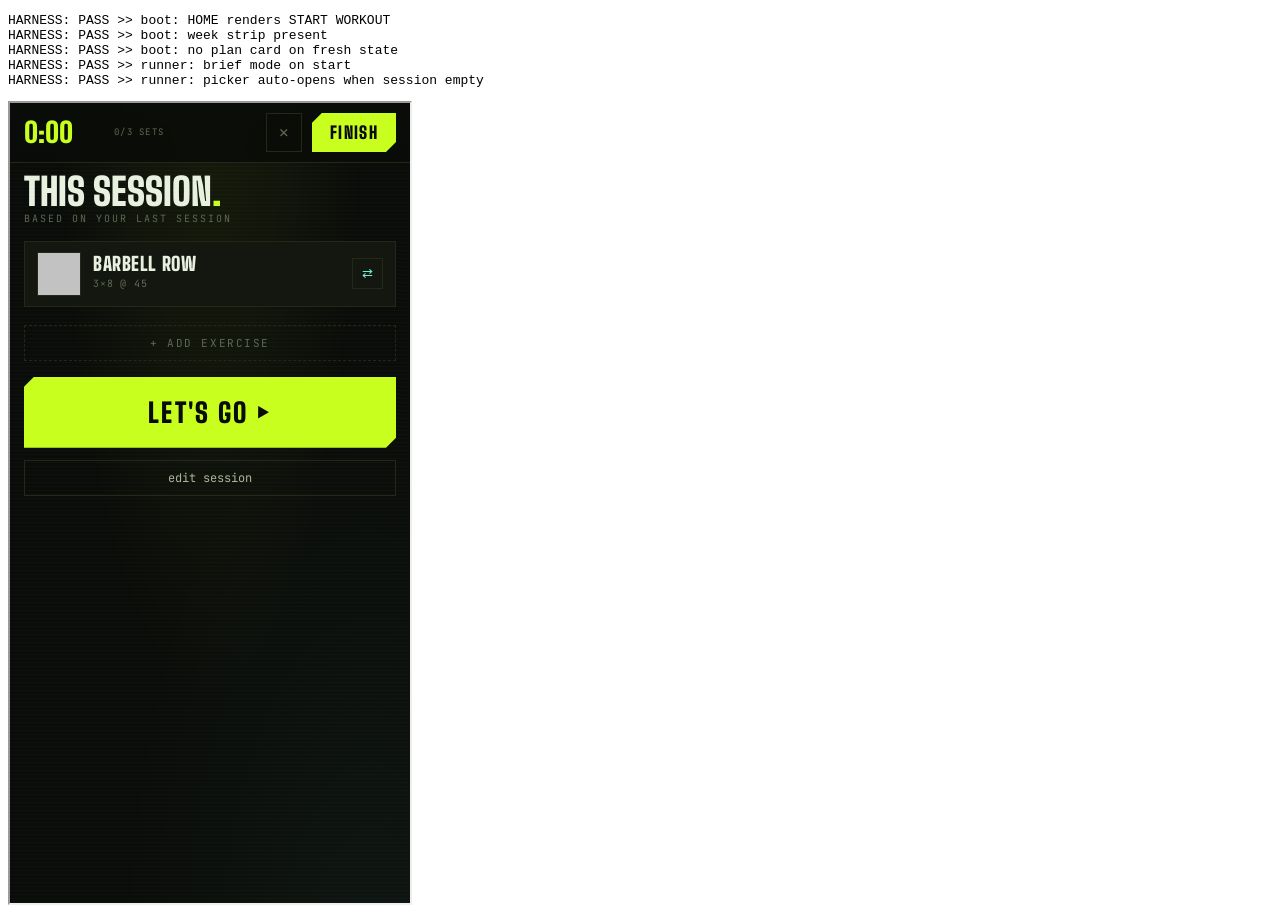
==== test-harness.html @ 70685e1e "Post-workout wishlist: demo matching, timer UX, check-ins, dictation, next-day - exdbMatch rewrite: " ====
<!DOCTYPE html>
<!-- Cuaderno v4 deploy-gate harness: drives the Session Runner in an iframe; writes PASS/FAIL lines into #out.
     Run: python3 -m http.server → chrome --headless --virtual-time-budget=40000 --dump-dom http://localhost:PORT/test-harness.html
     exdb is tested WITHOUT network by pre-seeding localStorage['cuaderno.exdb.v1']. -->
<html>
<head><meta charset="utf-8"></head>
<body>
<pre id="out"></pre>
<iframe id="f" src="about:blank" style="width:400px;height:800px"></iframe>
<script>
'use strict';
const out = [];
function log(name, ok, extra) { out.push(`HARNESS: ${ok ? 'PASS' : 'FAIL'} >> ${name}${extra ? ' >> ' + extra : ''}`); render(); }
function render() { document.getElementById('out').textContent = out.join('\n'); }
const f = document.getElementById('f');
const sleep = ms => new Promise(r => setTimeout(r, ms));
function W() { return f.contentWindow; }
function D() { return f.contentDocument; }
function q(sel) { return D().querySelector(sel); }
function state() { return JSON.parse(W().localStorage.getItem('cuaderno.v1')); }
function aw() { return state().activeWorkout; }
const GIF = '[data-uri]';
function seedExdb() {
  const names = ['squat', 'bench press', 'deadlift', 'overhead press', 'barbell row', 'pull up'];
  const map = {};
  for (const n of names) map[n] = { imgs: [GIF, GIF], instructions: ['Step one.', 'Step two.'] };
  W().localStorage.setItem('cuaderno.exdb.v2', JSON.stringify(map));
}
async function loadApp() {
  f.src = 'index.html';
  await new Promise(r => f.onload = r);
  await sleep(600);
}

(async () => {
  try {
    localStorage.clear();
    await loadApp();
    seedExdb();   // pre-seed exdb cache (no network in tests); takes effect on next render

    // ── boot ──
    log('boot: HOME renders START WORKOUT', !!q('[data-act="start-workout"]'));
    log('boot: week strip present', !!q('.week-strip'));
    log('boot: no plan card on fresh state', !q('.plan-card'));

    // ── runner: fresh start → brief (+auto picker) → LET'S GO → count → set ──
    q('[data-act="start-workout"]').click();                       // TAP 1
    await sleep(400);
    log('runner: brief mode on start', aw()?.mode === 'brief');
    const pick = q('#picker-list [data-act="pick-exercise"]');
    log('runner: picker auto-opens when session empty', !!pick);
    pick.click();
    await sleep(400);
    log('brief: exercise row listed', !!q('.brief-row'));
    log('brief: exdb thumb upgrades the row', !!q('.brief-row img.thumb'));
    log('brief: LET\'S GO present', !!q('[data-act="lets-go"]'));
    q('[data-act="lets-go"]').click();                             // TAP 2
    await sleep(300);
    log('count: 3-2-1 screen renders', aw().mode === 'count' && !!q('#count-num'));

    // reload mid-count → countStartedAt resumes/advances correctly
    await loadApp();
    log('count: mode survives reload', D().body.dataset.view === 'workout' && ['count', 'set'].includes(aw().mode));
    await sleep(4600); W().wkTick(); await sleep(200);             // let 3-2-1-GO elapse (manual tick: see plan-day note)
    log('count → set: auto-advanced', aw().mode === 'set' && !!q('.done-set-btn'));
    log('set: media animation (exdb) present', !!q('#media-flip'));
    log('set: ⓘ form steps available', !!q('[data-act="toggle-form"]'));
    log('set: SET 1/N progress shown', /SET 1\//.test(q('.set-progress .sp')?.textContent || ''));
    log('set: weight input prefilled', (q('.set-table input[data-fld="w"]')?.value || '').length > 0);

    // reload mid-set → same screen, same cursor
    const cur0 = JSON.stringify(aw().cursor);
    await loadApp();
    log('set: mode+cursor survive reload', aw().mode === 'set' && JSON.stringify(aw().cursor) === cur0);

    // ── DONE SET → rest → skip → set 2 ──
    q('[data-act="done-set"]').click();                            // TAP 3 — first set logged
    await sleep(400);
    const st1 = state();
    log('3-tap prime directive: first set logged', st1.sessions[0]?.entries[0]?.sets.length === 1, JSON.stringify(st1.sessions[0]?.entries[0]?.sets[0] || null));
    log('rest: full-screen countdown', aw().mode === 'rest' && !!q('#rest-big'));
    log('rest: UP NEXT card', !!q('.upnext-card') && /SET 2\//.test(q('.upnext-card .d')?.textContent || ''));
    q('[data-act="rest-skip"]').click();
    await sleep(300);
    log('rest SKIP → next set screen', aw().mode === 'set' && /SET 2\//.test(q('.set-progress .sp')?.textContent || ''));

    // ── skip set → rest → skip → set 3 → DONE SET (last) → summary ──
    q('[data-act="skip-set"]').click();
    await sleep(300);
    log('skip set: row marked skipped, no log', aw().exercises[0].rows[1].skipped === true && state().sessions[0].entries[0].sets.length === 1);
    log('skip set → rest screen', aw().mode === 'rest');
    q('[data-act="rest-skip"]').click();
    await sleep(300);
    log('set 3 reached', /SET 3\//.test(q('.set-progress .sp')?.textContent || ''));
    W().confirm = () => true;
    q('[data-act="done-set"]').click();                            // last undone row → finish
    await sleep(500);
    log('last set → summary', D().body.dataset.view === 'summary' && !!q('.sum-hero'));
    const st2 = state();
    log('finish: 2 logged sets (skipped excluded), endedAt set', st2.sessions[0].entries[0].sets.length === 2 && !!st2.sessions[0].endedAt && st2.activeWorkout === null);
    log('summary: debrief button offered', !!q('[data-act="debrief-session"]'));
    q('[data-act="goto-home"]').click();
    await sleep(300);
    log('home feed shows the workout', D().body.dataset.view === 'home' && !!q('[data-act="open-session"]'));
    log('home: streak strip shows n/goal', /\d+\/\d+/.test(q('.week-strip .l')?.textContent || ''), q('.week-strip .l')?.textContent);

    // ── debrief: home prompt → speak/type → saved on the session ──
    log('home: undebriefed session prompts 🎙', !!q('[data-act="debrief-session"]'));
    q('[data-act="debrief-session"]').click();
    await sleep(300);
    log('debrief modal opens', D().getElementById('debrief-modal').open);
    D().getElementById('db-text').value = 'Felt strong, slept 8h, slight left shoulder tweak on the last set.';
    D().getElementById('db-send').click();
    await sleep(400);
    const dbS = state().sessions.find(s => s.debrief);
    log('debrief saved to the session (no API key → stored anyway)', !!dbS && dbS.debrief.text.includes('shoulder'));
    log('home: debrief prompt cleared after saving', !q('[data-act="debrief-session"]'));

    // ── edit round-trip (new workout, resumed same day) ──
    q('[data-act="start-workout"]').click();
    await sleep(400);
    log('restart same day: brief again, done rows folded', aw().mode === 'brief' && aw().exercises[0].rows.filter(r => r.done).length === 2);
    q('[data-act="edit-session"]').click();
    await sleep(300);
    log('edit mode: table player renders', aw().mode === 'edit' && !!q('.ov-strip') && !!q('.player-nav'));
    q('[data-act="resume-runner"]').click();
    await sleep(300);
    log('resume runner from edit', ['set', 'edit'].includes(aw().mode), 'mode=' + aw().mode);   // 'edit' only if zero undone rows
    W().confirm = () => true;
    q('[data-act="cancel-workout"]').click();
    await sleep(300);
    log('cancel returns home (logged sets kept)', D().body.dataset.view === 'home' && state().sessions[0].entries[0].sets.length === 2);

    // ── coach chips ──
    W().nav('coach');
    await sleep(300);
    log('coach: full-screen overlay with inner scroller', !!q('.coach-wrap') && getComputedStyle(q('.coach-wrap')).position === 'fixed');
    log('coach: bottom tabs STAY visible (exit path)', getComputedStyle(q('#bottom-tabs')).display !== 'none');
    log('coach: chips render', D().querySelectorAll('#coach-chips [data-chip]').length === 5);
    log('coach: dock input present', !!q('#coach-dock #coach-text'));
    log('offline: prefetch fn + settings button wired', typeof W().offlinePrefetch === 'function' && !!D().getElementById('offline-prep-btn'));
    q('#coach-chips [data-chip="0"]').click();
    await sleep(200);
    log('coach: chip stuffs a real prompt (send blocked w/o key)', (q('#coach-text').value || '').toLowerCase().includes('program'));

    // ── plan lifecycle through the runner ──
    W().acceptPlan({ type: 'plan', name: 'TEST UL', days: [
      { name: 'UPPER', exercises: [{ name: 'Bench Press', sets: 2, reps: 5, startWeight: 100, videoQuery: 'bench' }] },
      { name: 'LOWER', exercises: [{ name: 'Squat', sets: 2, reps: 5, videoQuery: 'squat' }] },
    ]});
    await sleep(400);
    log('plan accepted: card on home', !!q('.plan-card'));
    q('[data-act="start-workout"]').click();
    await sleep(400);
    log('plan day: brief shows plan context', aw().mode === 'brief' && /UPPER/.test(q('.brief-sub')?.textContent || ''));
    q('[data-act="lets-go"]').click();
    await sleep(4800); W().wkTick(); await sleep(200);             // 3-2-1-GO (intervals don't fire in headless virtual time — drive the tick)
    log('plan day: set screen @ target weight', aw().mode === 'set' && q('.set-table input[data-fld="w"]')?.value === '100',
        `mode=${aw()?.mode} w=${q('.set-table input[data-fld="w"]')?.value}`);
    q('[data-act="done-set"]').click(); await sleep(300);
    q('[data-act="rest-skip"]')?.click(); await sleep(300);
    q('[data-act="done-set"]').click(); await sleep(500);
    log('plan day: finished via runner → summary', D().body.dataset.view === 'summary');
    log('plan cursor advanced', state().plan.cursor === 1, 'cursor=' + state().plan.cursor);
    q('[data-act="goto-home"]').click(); await sleep(300);

    // ── timed sets: plank with a hold countdown (+ schedule → NEXT line) ──
    W().acceptPlan({ type: 'plan', name: 'TEST TIMED', schedule: ['mon', 'tue', 'thu', 'fri'], days: [
      { name: 'CORE', exercises: [{ name: 'Plank', sets: 1, seconds: 45, videoQuery: 'plank' }] },
    ]});
    await sleep(400);
    log('timed: plan card shows 1×45s', /1×45s/.test(q('.plan-card')?.textContent || ''), JSON.stringify((q('.plan-card')?.textContent || '').slice(0, 120)));
    log('schedule: parsed to JS weekdays', JSON.stringify(state().plan.schedule) === '[1,2,4,5]', JSON.stringify(state().plan.schedule));
    log('schedule: home shows NEXT line', /NEXT: (TODAY|TOMORROW|MONDAY|TUESDAY|THURSDAY|FRIDAY) · /.test(q('.plan-next')?.textContent || ''), q('.plan-next')?.textContent);
    q('[data-act="start-workout"]').click();
    await sleep(400);
    log('timed: brief row shows 45s target', /45s/.test(q('.brief-row .t')?.textContent || ''));
    q('[data-act="lets-go"]').click();
    await sleep(4800); W().wkTick(); await sleep(200);
    log('timed: set screen offers START HOLD', aw().mode === 'set' && !!q('[data-act="start-hold"]'), 'mode=' + aw()?.mode);
    log('timed: SEC input replaces reps', !!q('input[data-fld="s"]'));
    q('[data-act="start-hold"]').click();
    await sleep(300);
    log('timed: hold armed, countdown button live', !!aw().hold && !!q('[data-act="finish-hold"]'));
    await loadApp();   // mid-hold reload → countdown survives
    log('timed: hold survives reload', !!aw().hold && !!q('[data-act="finish-hold"]'));
    await sleep(1200);
    q('[data-act="finish-hold"]').click();   // end early → logs actual seconds held
    await sleep(500);
    const stT = state();
    const plankEx = stT.exercises.find(x => x.name === 'Plank');
    const plankEn = stT.sessions[0].entries.find(e => e.exerciseId === plankEx?.id);
    log('timed: hold logged as seconds (no reps, no NaN volume)',
        !!plankEn && plankEn.sets.length === 1 && plankEn.sets[0].sec >= 1 && plankEn.sets[0].r === undefined && Number.isFinite(W().sessionVol(stT.sessions[0])),
        JSON.stringify(plankEn?.sets[0] || null));
    log('timed: last set → summary', D().body.dataset.view === 'summary');
    q('[data-act="goto-home"]').click(); await sleep(300);

    // ── check-in: any-time "how do I feel" log from home ──
    log('checkin: home offers ♥ check-in', !!q('[data-act="log-checkin"]'));
    q('[data-act="log-checkin"]').click();
    await sleep(300);
    log('checkin: modal opens in check-in mode', D().getElementById('debrief-modal').open && D().getElementById('db-title').textContent === 'Check-in');
    log('checkin: mic language toggle present (en-US default)', !!q('#mic-lang-seg') && state().settings.micLang === 'en-US');
    D().getElementById('db-text').value = 'Left shoulder is sore from yesterday, everything else fine.';
    D().getElementById('db-send').click();
    await sleep(400);
    log('checkin: saved to state (no API key → stored anyway)', state().checkins?.length === 1 && state().checkins[0].text.includes('shoulder'));
    log('checkin: home daylog shows it', /check-in/.test(q('.daylog')?.textContent || ''), (q('.daylog')?.textContent || '').slice(0, 80));

    // ── other screens intact ──
    W().nav('history'); await sleep(300);
    log('history lists sessions', D().querySelectorAll('[data-act="open-session"]').length >= 1);
    W().nav('exercises'); await sleep(300);
    const exRow = q('[data-act="open-exercise"]');
    log('exercises screen lists movements (with thumbs)', !!exRow && !!q('img.thumb'));
    exRow.click(); await sleep(400);
    log('exercise detail: records + chart', !!q('.rec-grid') && !!q('#cv-e1rm'));

    log('ALL DONE', true);
  } catch (e) {
    log('EXCEPTION', false, e.message + ' @ ' + (e.stack || '').split('\n')[1]);
  }
})();
</script>
</body>
</html>
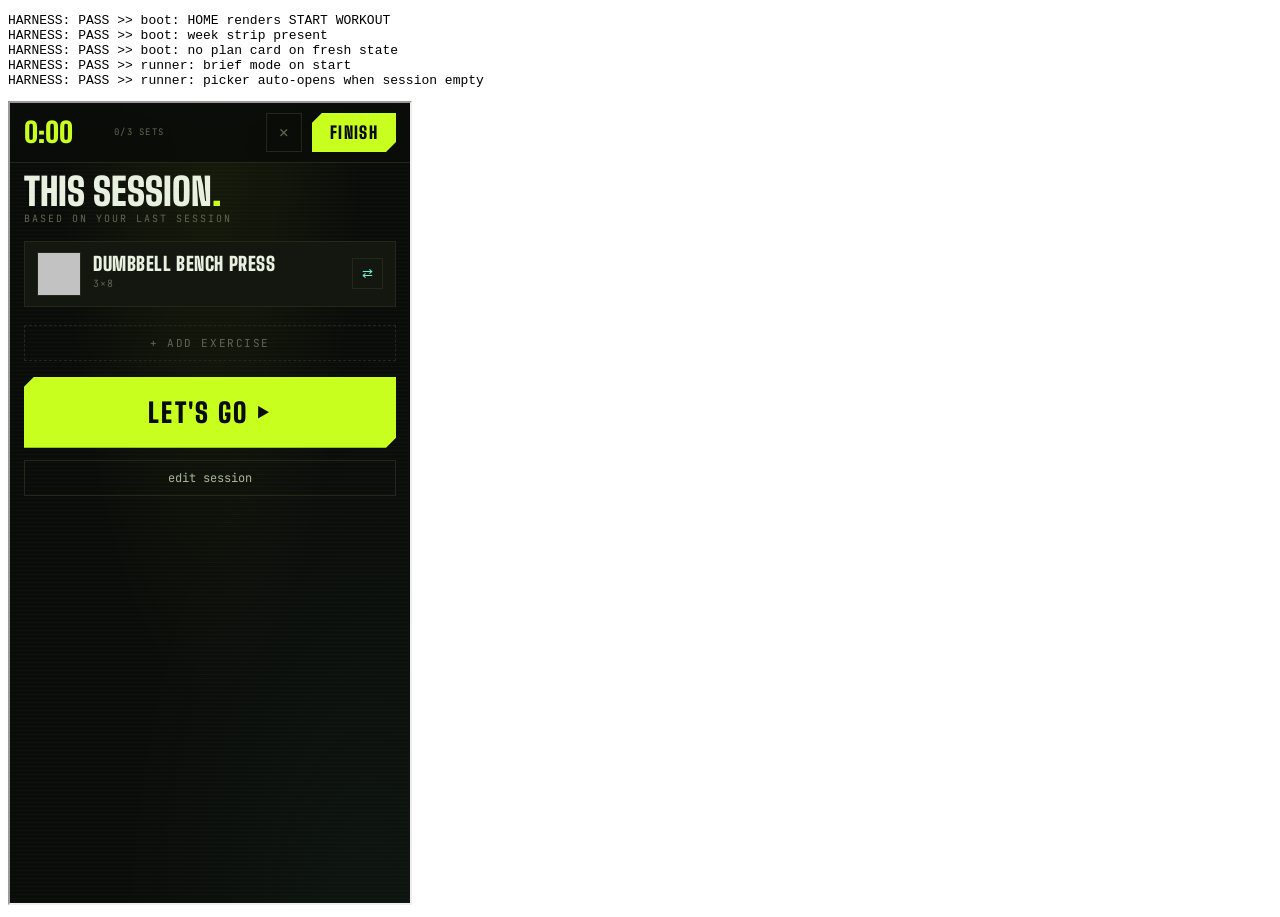
==== commit f26d9809: "La Forja schema 2: the real gym, one name per exercise, honest weights, a debrief that answers Coach" ====
--- a/test-harness.html
+++ b/test-harness.html
@@ -1,7 +1,7 @@
 <!DOCTYPE html>
 <!-- Cuaderno v4 deploy-gate harness: drives the Session Runner in an iframe; writes PASS/FAIL lines into #out.
      Run: python3 -m http.server → chrome --headless --virtual-time-budget=40000 --dump-dom http://localhost:PORT/test-harness.html
-     exdb is tested WITHOUT network by pre-seeding localStorage['cuaderno.exdb.v1']. -->
+     exdb is tested WITHOUT network by pre-seeding localStorage['cuaderno.exdb.v3'] (keyed by the catalog's exact db names). -->
 <html>
 <head><meta charset="utf-8"></head>
 <body>
@@ -21,10 +21,9 @@
 function aw() { return state().activeWorkout; }
 const GIF = '[data-uri]';
 function seedExdb() {
-  const names = ['squat', 'bench press', 'deadlift', 'overhead press', 'barbell row', 'pull up'];
   const map = {};
-  for (const n of names) map[n] = { imgs: [GIF, GIF], instructions: ['Step one.', 'Step two.'] };
-  W().localStorage.setItem('cuaderno.exdb.v2', JSON.stringify(map));
+  for (const c of W().eval('CATALOG')) if (c.exdb) map[c.exdb] = { imgs: [GIF, GIF], instructions: ['Step one.', 'Step two.'] };
+  W().localStorage.setItem('cuaderno.exdb.v3', JSON.stringify(map));
 }
 async function loadApp() {
   f.src = 'index.html';
@@ -143,10 +142,38 @@
     await sleep(200);
     log('coach: chip stuffs a real prompt (send blocked w/o key)', (q('#coach-text').value || '').toLowerCase().includes('program'));
 
+    // ── coach gate: a REACHABLE Max-plan helper is sufficient on its own ──
+    // The regression this exists for: isClaudeEnabled() ANDed in state.settings.claude.enabled,
+    // which nothing but the Save-key button ever sets. On a device where no key had ever been
+    // pasted the helper path was unreachable BY CONSTRUCTION, and the coach answered "add your API
+    // key in settings first" with a live helper on 127.0.0.1. losReachable() is false at
+    // localhost, so the sub path is stubbed in — and restored in the finally.
+    const realReach = W().losReachable;
+    const modeSel = D().getElementById('claude-mode');
+    const setMode = m => { modeSel.value = m; modeSel.dispatchEvent(new (W().Event)('change')); };
+    try {
+      log('gate: helper unreachable (localhost) + no key → disabled', W().isClaudeEnabled() === false);
+      W().losReachable = () => true;
+      setMode('auto');
+      log('gate: reachable helper ALONE enables the coach, no API key', W().isClaudeEnabled() === true);
+      // RED CONTROL — re-plant the original gate at the same reads, under the same stub, and prove
+      // it FAILS the assertion above. Without this, the line passes for any always-true expression.
+      const planted = !!(state().settings.claude.enabled && (W().canUseApi() || W().canUseSub()));
+      log('gate CONTROL: the old `enabled &&` gate reproduces the bug', planted === false, 'planted=' + planted);
+      setMode('api');
+      log('gate: Billing "API key only" + no key → still disabled', W().isClaudeEnabled() === false);
+      setMode('sub');
+      log('gate: Billing "Max plan only" + reachable → enabled', W().isClaudeEnabled() === true);
+    } finally {
+      W().losReachable = realReach;
+      setMode('auto');
+    }
+    log('gate: losReachable restored → disabled again at localhost', W().isClaudeEnabled() === false);
+
     // ── plan lifecycle through the runner ──
     W().acceptPlan({ type: 'plan', name: 'TEST UL', days: [
-      { name: 'UPPER', exercises: [{ name: 'Bench Press', sets: 2, reps: 5, startWeight: 100, videoQuery: 'bench' }] },
-      { name: 'LOWER', exercises: [{ name: 'Squat', sets: 2, reps: 5, videoQuery: 'squat' }] },
+      { name: 'UPPER', exercises: [{ name: 'Incline DB Press', gear: 'dumbbells', load: 'ext', sets: 2, reps: 5, startWeight: 50, videoQuery: 'incline' }] },
+      { name: 'LOWER', exercises: [{ name: 'Goblet Squat', gear: 'dumbbells', load: 'ext', sets: 2, reps: 5, videoQuery: 'squat' }] },
     ]});
     await sleep(400);
     log('plan accepted: card on home', !!q('.plan-card'));
@@ -155,7 +182,7 @@
     log('plan day: brief shows plan context', aw().mode === 'brief' && /UPPER/.test(q('.brief-sub')?.textContent || ''));
     q('[data-act="lets-go"]').click();
     await sleep(4800); W().wkTick(); await sleep(200);             // 3-2-1-GO (intervals don't fire in headless virtual time — drive the tick)
-    log('plan day: set screen @ target weight', aw().mode === 'set' && q('.set-table input[data-fld="w"]')?.value === '100',
+    log('plan day: set screen @ target weight', aw().mode === 'set' && q('.set-table input[data-fld="w"]')?.value === '50',
         `mode=${aw()?.mode} w=${q('.set-table input[data-fld="w"]')?.value}`);
     q('[data-act="done-set"]').click(); await sleep(300);
     q('[data-act="rest-skip"]')?.click(); await sleep(300);
@@ -217,6 +244,117 @@
     exRow.click(); await sleep(400);
     log('exercise detail: records + chart', !!q('.rec-grid') && !!q('#cv-e1rm'));
 
+    // ── the gym: load types, per-gear units, one exercise per catalog entry ──
+    W().acceptPlan({ type: 'plan', name: 'TEST GEAR', days: [{ name: 'MIX', exercises: [
+      { name: 'Push-Up', sets: 1, reps: 10, startWeight: 45 },                                    // bw: a startWeight must be ignored
+      { name: 'DB Row', gear: 'dumbbells', load: 'ext', sets: 1, reps: 10, startWeight: 30 },
+    ]}]});
+    await sleep(300);
+    log('plan: "DB Row" shows as its common name', /Dumbbell Row/.test(q('.plan-card')?.textContent || '') && !/DB Row/.test(q('.plan-card')?.textContent || ''));
+    log('plan: "DB Row" resolved to the ONE catalog exercise (no duplicate)', state().exercises.filter(e => e.cat === 'db-row').length === 1);
+    q('[data-act="start-workout"]').click(); await sleep(400);
+    q('[data-act="lets-go"]').click(); await sleep(4800); W().wkTick(); await sleep(200);
+    log('bw: a push-up has NO weight input', aw().mode === 'set' && !q('.set-table input[data-fld="w"]') && !!q('.set-table .bw-cell'), 'mode=' + aw()?.mode);
+    q('[data-act="done-set"]').click(); await sleep(300);
+    const puId = state().exercises.find(e => e.cat === 'push-up').id;
+    const puSet = state().sessions.flatMap(s => s.entries).find(e => e.exerciseId === puId)?.sets.slice(-1)[0];
+    log('bw: logged push-up carries 0, not 45', puSet?.w === 0 && puSet?.r === 10, JSON.stringify(puSet));
+    q('[data-act="rest-skip"]')?.click(); await sleep(300);
+    log('ext: dumbbell row reads in LB with the plan\'s 30', /LB/.test(q('.set-table .unit-flip')?.textContent || '') && q('.set-table input[data-fld="w"]')?.value === '30',
+        (q('.set-table .unit-flip')?.textContent || '') + ' / ' + q('.set-table input[data-fld="w"]')?.value);
+    W().confirm = () => true;
+    q('.set-table .unit-flip').click(); await sleep(300);
+    log('unit flip: dumbbells now read KG, the pin number stays 30', /KG/.test(q('.set-table .unit-flip')?.textContent || '') && q('.set-table input[data-fld="w"]')?.value === '30',
+        (q('.set-table .unit-flip')?.textContent || '') + ' / ' + q('.set-table input[data-fld="w"]')?.value);
+    q('[data-act="done-set"]').click(); await sleep(500);
+    const rowId = state().exercises.find(e => e.cat === 'db-row').id;
+    const rowSet = state().sessions.flatMap(s => s.entries).find(e => e.exerciseId === rowId)?.sets.slice(-1)[0];
+    log('unit flip: the set is stamped kg and stored as 30 kg in lbs', rowSet?.u === 'kg' && Math.abs(rowSet.w - 30 / 0.45359237) < 0.1, JSON.stringify(rowSet));
+    log('unit flip: history reads it back as 30 kg', W().fmtSet(rowSet, W().eval('exById')(rowId)) === '30×10', W().fmtSet(rowSet, W().eval('exById')(rowId)));
+    W().setGearUnit('dumbbells', 'lb');
+    q('[data-act="goto-home"]')?.click(); await sleep(300);
+
+    // ── gear gate lives in CODE: acceptPlan flags what the gym can't serve ──
+    const warnP = { days: [{ exercises: [{ name: 'Barbell Squat' }, { name: 'Zercher Thing', gear: 'yoke' }, { name: 'Goblet Squat' }] }] };
+    const w1 = W().planWarnings(warnP);
+    log('gear: barbell + unknown gear flagged, dumbbell move not', w1.length === 2 && w1.some(x => /Barbell Squat/.test(x)) && w1.some(x => /yoke/.test(x)), JSON.stringify(w1));
+    W().eval('state').gear.barbell = { have: true };                        // CONTROL: owning a barbell must clear that warning
+    log('gear CONTROL: switching the barbell on clears its warning', W().planWarnings(warnP).length === 1);
+    delete W().eval('state').gear.barbell;
+
+    // ── demos: exact catalog lookup only; a custom exercise never borrows a lookalike picture ──
+    log('demo: catalog exercise resolves its checked entry', !!W().exdbResolve({ cat: 'db-row' }));
+    // an index IS loaded here, holding a lookalike — the old word-overlap matcher would hand the custom move this picture
+    W().eval("EXDB_INDEX = [{ name: 'One-Arm Dumbbell Row', equipment: 'dumbbell', images: ['a/0.jpg', 'a/1.jpg'], instructions: [] }]");
+    log('demo: custom exercise gets NO picture even with a lookalike in the db', W().exdbResolve({ id: 'zz', name: 'Dumbbell Row Variation Thing', load: 'ext' }) === null);
+    W().eval('EXDB_INDEX = null');
+
+    // ── coach reply parsing: Sonnet 5 / Opus 5 think by default, so content[0] is a thinking block ──
+    const thinkingFirst = { stop_reason: 'end_turn', content: [{ type: 'thinking', thinking: '' }, { type: 'text', text: 'Solid session.' }] };
+    log('reply: text found after a thinking block', W().claudeReplyText(thinkingFirst) === 'Solid session.');
+    let threw = null;
+    try { W().claudeReplyText({ stop_reason: 'max_tokens', content: [{ type: 'thinking', thinking: '' }] }); } catch (e) { threw = e.message; }
+    log('reply: no text → throws naming stop_reason (never a success-looking placeholder)', /max_tokens/.test(threw || ''), threw);
+    const oldRead = thinkingFirst.content?.[0]?.text || '(empty response)';   // RED CONTROL: the shipped read, same payload
+    log('reply CONTROL: old content[0] read reproduces "(empty response)"', oldRead === '(empty response)');
+
+    // ── mic: a recognizer failure must SAY so (it used to reset the button and leave the box blank) ──
+    const realSR = W().SpeechRecognition, realWSR = W().webkitSpeechRecognition;
+    const fakeSR = mode => class { start() { setTimeout(() => { if (mode !== 'silent') this.onerror?.({ error: mode }); this.onend?.(); }, 10); } stop() { this.onend?.(); } };
+    try {
+      W().SpeechRecognition = fakeSR('not-allowed');
+      W().openCheckin(); await sleep(100);
+      D().getElementById('db-mic').click(); await sleep(200);
+      const st = D().getElementById('db-mic-status');
+      log('mic: blocked permission is reported, not swallowed', !st.hidden && /blocked/.test(st.textContent), st.textContent);
+      log('mic: button resets after the failure', D().getElementById('db-mic').textContent.includes('record'));
+      W().SpeechRecognition = fakeSR('silent');
+      W().openCheckin(); await sleep(100);                       // the modal binds the recognizer class when it opens
+      D().getElementById('db-mic').click(); await sleep(200);
+      log('mic: a session that hears nothing says so', !st.hidden && /isn't hearing/.test(st.textContent), st.textContent);
+    } finally {
+      W().SpeechRecognition = realSR; W().webkitSpeechRecognition = realWSR;
+      D().getElementById('debrief-modal').close();
+    }
+
+    // ── schema 2 migration on a LEGACY state: merge dupes, zero the fake 45s, keep real loads ──
+    const legacy = {
+      settings: { units: 'lbs', claude: { equipment: 'Dumbbells, pulley machine; no barbell' } },
+      exercises: [{ id: 'a', name: 'Push-Up' }, { id: 'b', name: 'DB Row' }, { id: 'c', name: 'Dumbbell Row' },
+                  { id: 'd', name: 'Weird Custom' }, { id: 'e', name: 'Weighted Pull-Up' }],
+      sessions: [{ id: 's1', date: '2026-09-10', endedAt: 9, entries: [
+        { exerciseId: 'a', sets: [{ w: 45, r: 10, ts: 1 }, { w: 45, r: 12, ts: 2 }] },
+        { exerciseId: 'b', sets: [{ w: 15, r: 10, ts: 3 }] },
+        { exerciseId: 'c', sets: [{ w: 20, r: 10, ts: 4 }] },
+        { exerciseId: 'd', sets: [{ w: 45, r: 5, ts: 5 }] },
+        { exerciseId: 'e', sets: [{ w: 45, r: 5, ts: 6 }, { w: 25, r: 6, ts: 7 }] },
+      ], debrief: { text: 'ok', reply: '(empty response)' } }],
+      bodyweight: [], cardio: [], activeWorkout: null, lastModified: 1,
+      plan: { name: 'P', cursor: 0, days: [{ id: 'd1', name: 'D', exercises: [
+        { exerciseId: 'b', name: 'DB Row', sets: 3, reps: 10, w: 15 }, { exerciseId: 'a', name: 'Push-Up', sets: 3, reps: 10, w: 45 }] }] },
+    };
+    W().localStorage.setItem('cuaderno.v1', JSON.stringify(legacy));
+    await loadApp();
+    const m = state(), ents = m.sessions[0].entries, eid = n => m.exercises.find(x => x.name === n)?.id;
+    log('migrate: "DB Row" + "Dumbbell Row" → one exercise', m.exercises.filter(x => x.cat === 'db-row').length === 1 && !m.exercises.some(x => x.name === 'DB Row'));
+    log('migrate: their sets merged into one entry, none lost', ents.find(x => x.exerciseId === eid('Dumbbell Row'))?.sets.length === 2 && ents.reduce((n, x) => n + x.sets.length, 0) === 7);
+    log('migrate: the fake 45 on push-ups → 0', ents.find(x => x.exerciseId === eid('Push-Up')).sets.every(s => s.w === 0));
+    log('migrate CONTROL: a bw+ 45 (pull-up) and a custom 45 are REAL and kept',
+        ents.find(x => x.exerciseId === eid('Pull-Up'))?.sets.map(s => s.w).join() === '45,25' && ents.find(x => x.exerciseId === eid('Weird Custom'))?.sets[0].w === 45);
+    log('migrate: every set stamped u', ents.every(x => x.sets.every(s => s.u === 'lb')));
+    log('migrate: plan points at the survivor, bw target has no weight', m.plan.days[0].exercises[0].exerciseId === eid('Dumbbell Row') && m.plan.days[0].exercises[1].w === null);
+    log('migrate: "(empty response)" is not kept as a reply', m.sessions[0].debrief.reply === null);
+    log('migrate: old-gym equipment text is parked, not fed to Coach', m.settings.claude.equipment === '' && /pulley/.test(m.settings.claude.equipmentOld));
+    log('migrate: pre-migration snapshot kept on the device', !!W().localStorage.getItem('cuaderno.v1.pre-schema2'));
+    const again = W().schemaMigrate(JSON.parse(JSON.stringify(m)));
+    log('migrate: idempotent (a second run changes nothing)', JSON.stringify(again) === JSON.stringify(m));
+    // an OLD build still on another device pushes a u-less 45-lb push-up: the next load must clean it
+    const pushedByOld = JSON.parse(JSON.stringify(m));
+    pushedByOld.sessions[0].entries.find(x => x.exerciseId === eid('Push-Up')).sets.push({ w: 45, r: 8, ts: 99 });
+    const cleaned = W().schemaMigrate(pushedByOld);
+    const lastPu = cleaned.sessions[0].entries.find(x => x.exerciseId === eid('Push-Up')).sets.slice(-1)[0];
+    log('migrate: an old build\'s u-less 45 push-up is cleaned on the next pull', lastPu.w === 0 && lastPu.u === 'lb', JSON.stringify(lastPu));
+
     log('ALL DONE', true);
   } catch (e) {
     log('EXCEPTION', false, e.message + ' @ ' + (e.stack || '').split('\n')[1]);
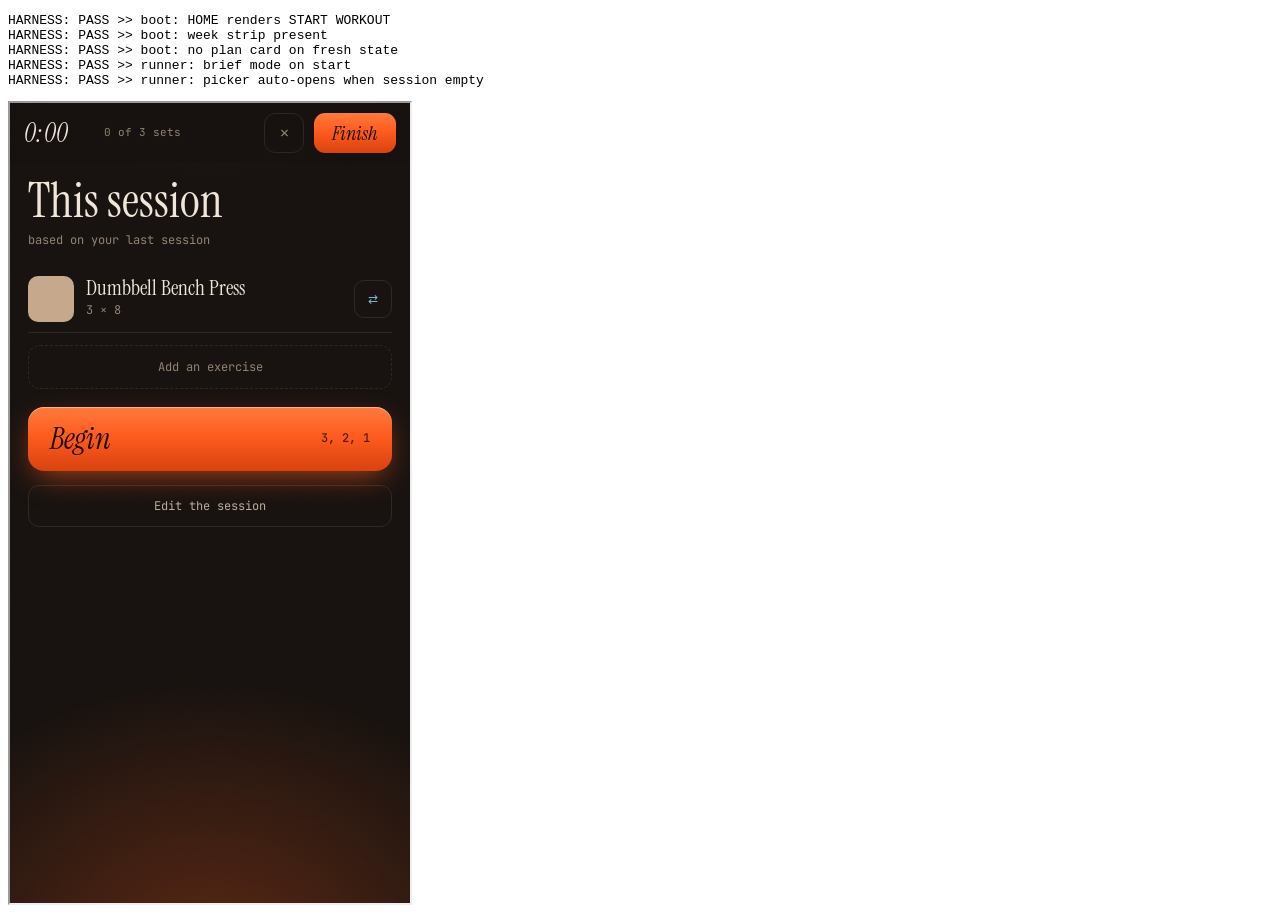
==== commit 82db1857: "The forge: La Forja's identity, carried through every screen Out: the generic gym-app kit — near-bla" ====
--- a/test-harness.html
+++ b/test-harness.html
@@ -64,8 +64,8 @@
     log('count → set: auto-advanced', aw().mode === 'set' && !!q('.done-set-btn'));
     log('set: media animation (exdb) present', !!q('#media-flip'));
     log('set: ⓘ form steps available', !!q('[data-act="toggle-form"]'));
-    log('set: SET 1/N progress shown', /SET 1\//.test(q('.set-progress .sp')?.textContent || ''));
-    log('set: weight input prefilled', (q('.set-table input[data-fld="w"]')?.value || '').length > 0);
+    log('set: SET 1/N progress shown', /Set 1 of/.test(q('.set-progress .sp')?.textContent || ''));
+    log('set: weight input prefilled', (q('.player-body input[data-fld="w"]')?.value || '').length > 0);
 
     // reload mid-set → same screen, same cursor
     const cur0 = JSON.stringify(aw().cursor);
@@ -78,10 +78,10 @@
     const st1 = state();
     log('3-tap prime directive: first set logged', st1.sessions[0]?.entries[0]?.sets.length === 1, JSON.stringify(st1.sessions[0]?.entries[0]?.sets[0] || null));
     log('rest: full-screen countdown', aw().mode === 'rest' && !!q('#rest-big'));
-    log('rest: UP NEXT card', !!q('.upnext-card') && /SET 2\//.test(q('.upnext-card .d')?.textContent || ''));
+    log('rest: UP NEXT card', !!q('.upnext-card') && /Set 2 of/.test(q('.upnext-card .d')?.textContent || ''));
     q('[data-act="rest-skip"]').click();
     await sleep(300);
-    log('rest SKIP → next set screen', aw().mode === 'set' && /SET 2\//.test(q('.set-progress .sp')?.textContent || ''));
+    log('rest SKIP → next set screen', aw().mode === 'set' && /Set 2 of/.test(q('.set-progress .sp')?.textContent || ''));
 
     // ── skip set → rest → skip → set 3 → DONE SET (last) → summary ──
     q('[data-act="skip-set"]').click();
@@ -90,7 +90,7 @@
     log('skip set → rest screen', aw().mode === 'rest');
     q('[data-act="rest-skip"]').click();
     await sleep(300);
-    log('set 3 reached', /SET 3\//.test(q('.set-progress .sp')?.textContent || ''));
+    log('set 3 reached', /Set 3 of/.test(q('.set-progress .sp')?.textContent || ''));
     W().confirm = () => true;
     q('[data-act="done-set"]').click();                            // last undone row → finish
     await sleep(500);
@@ -101,7 +101,7 @@
     q('[data-act="goto-home"]').click();
     await sleep(300);
     log('home feed shows the workout', D().body.dataset.view === 'home' && !!q('[data-act="open-session"]'));
-    log('home: streak strip shows n/goal', /\d+\/\d+/.test(q('.week-strip .l')?.textContent || ''), q('.week-strip .l')?.textContent);
+    log('home: streak strip shows n/goal', /\d+ of \d+/.test(q('.week-strip .l')?.textContent || ''), q('.week-strip .l')?.textContent);
 
     // ── debrief: home prompt → speak/type → saved on the session ──
     log('home: undebriefed session prompts 🎙', !!q('[data-act="debrief-session"]'));
@@ -179,11 +179,11 @@
     log('plan accepted: card on home', !!q('.plan-card'));
     q('[data-act="start-workout"]').click();
     await sleep(400);
-    log('plan day: brief shows plan context', aw().mode === 'brief' && /UPPER/.test(q('.brief-sub')?.textContent || ''));
+    log('plan day: brief shows plan context', aw().mode === 'brief' && /Upper/.test(q('.brief-title')?.textContent || ''));
     q('[data-act="lets-go"]').click();
     await sleep(4800); W().wkTick(); await sleep(200);             // 3-2-1-GO (intervals don't fire in headless virtual time — drive the tick)
-    log('plan day: set screen @ target weight', aw().mode === 'set' && q('.set-table input[data-fld="w"]')?.value === '50',
-        `mode=${aw()?.mode} w=${q('.set-table input[data-fld="w"]')?.value}`);
+    log('plan day: set screen @ target weight', aw().mode === 'set' && q('.player-body input[data-fld="w"]')?.value === '50',
+        `mode=${aw()?.mode} w=${q('.player-body input[data-fld="w"]')?.value}`);
     q('[data-act="done-set"]').click(); await sleep(300);
     q('[data-act="rest-skip"]')?.click(); await sleep(300);
     q('[data-act="done-set"]').click(); await sleep(500);
@@ -196,9 +196,9 @@
       { name: 'CORE', exercises: [{ name: 'Plank', sets: 1, seconds: 45, videoQuery: 'plank' }] },
     ]});
     await sleep(400);
-    log('timed: plan card shows 1×45s', /1×45s/.test(q('.plan-card')?.textContent || ''), JSON.stringify((q('.plan-card')?.textContent || '').slice(0, 120)));
+    log('timed: plan card shows 1×45s', /1 × 45s/.test(q('.plan-card')?.textContent || ''), JSON.stringify((q('.plan-card')?.textContent || '').slice(0, 120)));
     log('schedule: parsed to JS weekdays', JSON.stringify(state().plan.schedule) === '[1,2,4,5]', JSON.stringify(state().plan.schedule));
-    log('schedule: home shows NEXT line', /NEXT: (TODAY|TOMORROW|MONDAY|TUESDAY|THURSDAY|FRIDAY) · /.test(q('.plan-next')?.textContent || ''), q('.plan-next')?.textContent);
+    log('schedule: home shows NEXT line', /Next: (today|tomorrow|Monday|Tuesday|Thursday|Friday), /.test(q('.plan-next')?.textContent || ''), q('.plan-next')?.textContent);
     q('[data-act="start-workout"]').click();
     await sleep(400);
     log('timed: brief row shows 45s target', /45s/.test(q('.brief-row .t')?.textContent || ''));
@@ -254,23 +254,23 @@
     log('plan: "DB Row" resolved to the ONE catalog exercise (no duplicate)', state().exercises.filter(e => e.cat === 'db-row').length === 1);
     q('[data-act="start-workout"]').click(); await sleep(400);
     q('[data-act="lets-go"]').click(); await sleep(4800); W().wkTick(); await sleep(200);
-    log('bw: a push-up has NO weight input', aw().mode === 'set' && !q('.set-table input[data-fld="w"]') && !!q('.set-table .bw-cell'), 'mode=' + aw()?.mode);
+    log('bw: a push-up has NO weight input', aw().mode === 'set' && !q('.player-body input[data-fld="w"]') && !!q('.player-body .bw-cell'), 'mode=' + aw()?.mode);
     q('[data-act="done-set"]').click(); await sleep(300);
     const puId = state().exercises.find(e => e.cat === 'push-up').id;
     const puSet = state().sessions.flatMap(s => s.entries).find(e => e.exerciseId === puId)?.sets.slice(-1)[0];
     log('bw: logged push-up carries 0, not 45', puSet?.w === 0 && puSet?.r === 10, JSON.stringify(puSet));
     q('[data-act="rest-skip"]')?.click(); await sleep(300);
-    log('ext: dumbbell row reads in LB with the plan\'s 30', /LB/.test(q('.set-table .unit-flip')?.textContent || '') && q('.set-table input[data-fld="w"]')?.value === '30',
-        (q('.set-table .unit-flip')?.textContent || '') + ' / ' + q('.set-table input[data-fld="w"]')?.value);
+    log('ext: dumbbell row reads in LB with the plan\'s 30', /lb/.test(q('.player-body .unit-flip')?.textContent || '') && q('.player-body input[data-fld="w"]')?.value === '30',
+        (q('.player-body .unit-flip')?.textContent || '') + ' / ' + q('.player-body input[data-fld="w"]')?.value);
     W().confirm = () => true;
-    q('.set-table .unit-flip').click(); await sleep(300);
-    log('unit flip: dumbbells now read KG, the pin number stays 30', /KG/.test(q('.set-table .unit-flip')?.textContent || '') && q('.set-table input[data-fld="w"]')?.value === '30',
-        (q('.set-table .unit-flip')?.textContent || '') + ' / ' + q('.set-table input[data-fld="w"]')?.value);
+    q('.player-body .unit-flip').click(); await sleep(300);
+    log('unit flip: dumbbells now read KG, the pin number stays 30', /kg/.test(q('.player-body .unit-flip')?.textContent || '') && q('.player-body input[data-fld="w"]')?.value === '30',
+        (q('.player-body .unit-flip')?.textContent || '') + ' / ' + q('.player-body input[data-fld="w"]')?.value);
     q('[data-act="done-set"]').click(); await sleep(500);
     const rowId = state().exercises.find(e => e.cat === 'db-row').id;
     const rowSet = state().sessions.flatMap(s => s.entries).find(e => e.exerciseId === rowId)?.sets.slice(-1)[0];
     log('unit flip: the set is stamped kg and stored as 30 kg in lbs', rowSet?.u === 'kg' && Math.abs(rowSet.w - 30 / 0.45359237) < 0.1, JSON.stringify(rowSet));
-    log('unit flip: history reads it back as 30 kg', W().fmtSet(rowSet, W().eval('exById')(rowId)) === '30×10', W().fmtSet(rowSet, W().eval('exById')(rowId)));
+    log('unit flip: history reads it back as 30 kg', W().fmtSet(rowSet, W().eval('exById')(rowId)) === '30 × 10', W().fmtSet(rowSet, W().eval('exById')(rowId)));
     W().setGearUnit('dumbbells', 'lb');
     q('[data-act="goto-home"]')?.click(); await sleep(300);
 
@@ -307,7 +307,7 @@
       D().getElementById('db-mic').click(); await sleep(200);
       const st = D().getElementById('db-mic-status');
       log('mic: blocked permission is reported, not swallowed', !st.hidden && /blocked/.test(st.textContent), st.textContent);
-      log('mic: button resets after the failure', D().getElementById('db-mic').textContent.includes('record'));
+      log('mic: button resets after the failure', /record/i.test(D().getElementById('db-mic').textContent));
       W().SpeechRecognition = fakeSR('silent');
       W().openCheckin(); await sleep(100);                       // the modal binds the recognizer class when it opens
       D().getElementById('db-mic').click(); await sleep(200);
